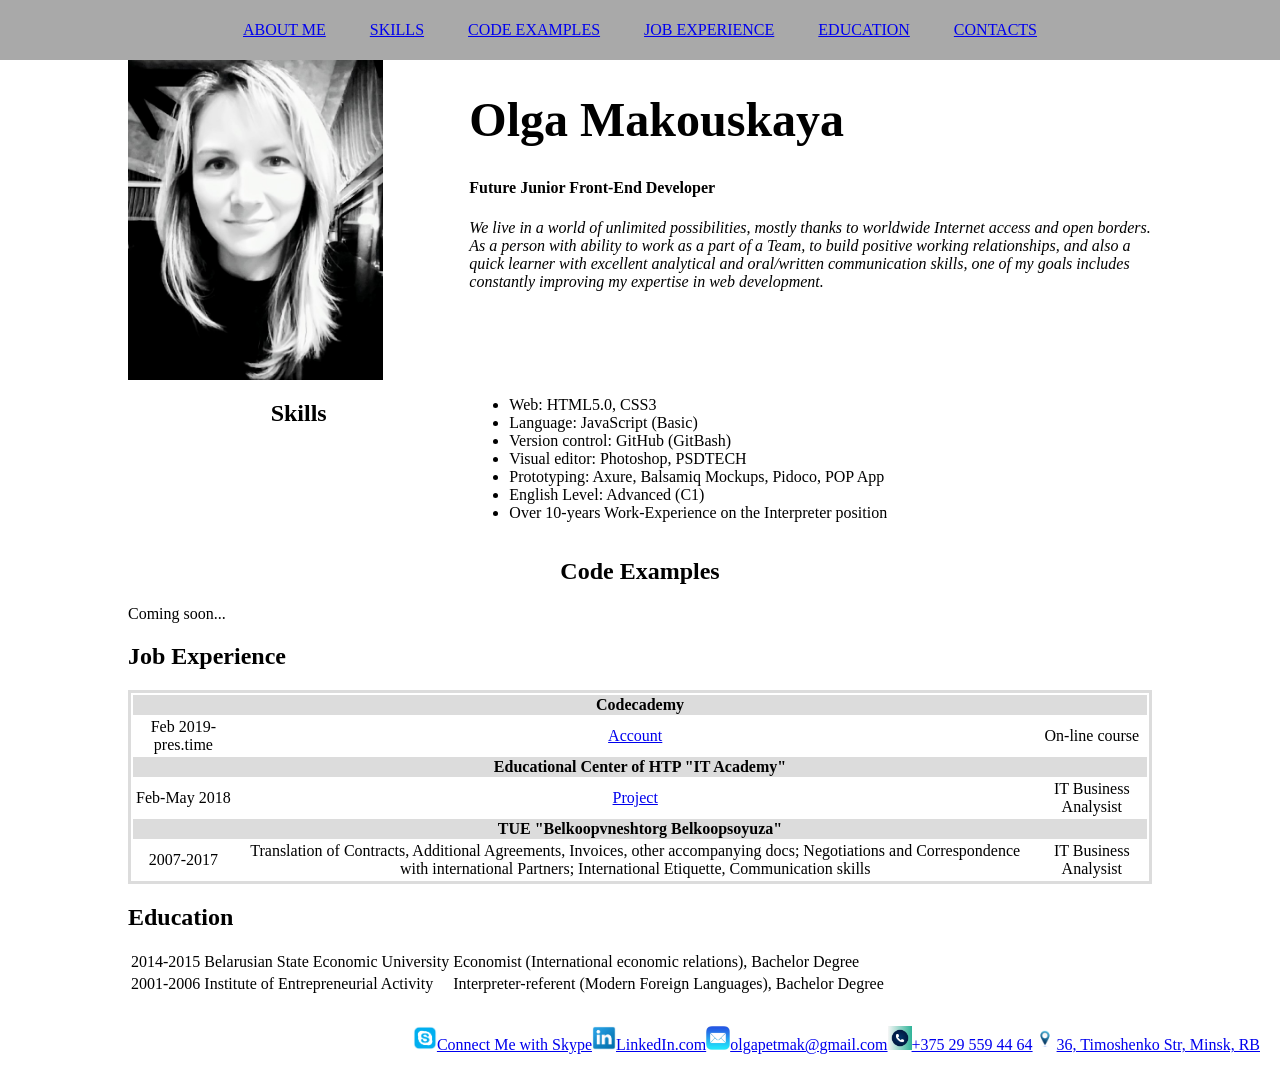
==== cv-olga.html @ 08b414a6 "style: add html and css, photo, icons" ====
<!DOCTYPE html>
<html lang="en">
<head>
    <meta http-equiv="Content-Type" content="text/html" charset="UTF-8">
    <title>Title</title>
    <link rel="stylesheet" href="cv-style.css">
</head>
<body>
<header>
    <nav class="navigation">
        <div class="menu">
            <div class="menu-item"><a href="#About">ABOUT ME</a></div>
            <div class="menu-item"><a href="#skills">SKILLS</a></div>
            <div class="menu-item"><a href="#code-examples">CODE EXAMPLES</a></div>
            <div class="menu-item"><a href="#job-experience">JOB EXPERIENCE</a></div>
            <div class="menu-item"><a href="#education">EDUCATION</a></div>
            <div class="menu-item"><a href="#contact-me">CONTACTS</a></div>
        </div>
    </nav>
</header>

<main>
    <div class="content">
        <div id="About" class="about">
            <img src="assets-cv/portrait.jpg" class="portrait">
            <div class="portrait-info">
                <h1>Olga Makouskaya</h1>
                <h4>Future Junior Front-End Developer</h4>
                <p class="subtitle">We live in a world of unlimited possibilities, mostly thanks to worldwide Internet
                    access and open borders. As a person with ability to work as a part of a Team, to build positive working
                    relationships, and also a quick learner with excellent analytical and oral/written communication skills,
                    one of my goals includes constantly improving my expertise in web development.</p>

            </div>
        </div>

        <div class="skills-grid">
            <div class="skills-l">
                <h2 id="skills">Skills</h2>
            </div>
            <div class="skills-r">
                <ul class="skills">
                    <li>Web: HTML5.0, CSS3</li>
                    <li>Language: JavaScript (Basic)</li>
                    <li>Version control: GitHub (GitBash)</li>
                    <li>Visual editor: Photoshop, PSDTECH</li>
                    <li>Prototyping: Axure, Balsamiq Mockups, Pidoco, POP App</li>
                    <li>English Level: Advanced (C1)</li>
                    <li>Over 10-years Work-Experience on the Interpreter position</li>
                </ul>
            </div>
        </div>

        <div class="coding">
            <div class="coding-l">
                <h2 id="code-examples">Code Examples</h2>
            </div>
            <div class="coding-r">
                <p>Coming soon...</p>
            </div>

        </div>




        <h2 id="job-experience">Job Experience</h2>
        <table class="table-job">
            <tr>
                <th class="table-head" colspan="3">Codecademy</th>
            </tr>
            <tr>
                <td>Feb 2019-pres.time</td>
                <td><a href="https://www.codecademy.com/users/olgapetmak">Account</a></td>
                <td>On-line course</td>
            </tr>
            <tr>
                <th class="table-head" colspan="3">Educational Center of HTP "IT Academy"</th>
            </tr>
            <tr>
                <td>Feb-May 2018</td>
                <td><a href="https://docs.google.com/document/d/1asQhnNPCvgDWeMCuZ2oPo3HLFO8YgpfjOdyL-LATkjs/edit">Project</a>
                </td>
                <td>IT Business Analysist</td>
            </tr>
            <tr>
                <th class="table-head" colspan="3">TUE "Belkoopvneshtorg Belkoopsoyuza"</th>
            </tr>
            <tr>
                <td>2007-2017</td>
                <td>Translation of Contracts, Additional Agreements, Invoices, other accompanying docs; Negotiations and
                    Correspondence with international Partners; International Etiquette, Communication skills
                </td>
                <td>IT Business Analysist</td>
            </tr>

        </table>


        <h2 id="education">Education</h2>
        <table class="education">
            <tr>
                <td>2014-2015</td>
                <td>Belarusian State Economic University</td>
                <td>Economist (International economic relations), Bachelor Degree</td>
            </tr>
            <tr>
                <td>2001-2006</td>
                <td>Institute of Entrepreneurial Activity</td>
                <td>Interpreter-referent (Modern Foreign Languages), Bachelor Degree</td>
            </tr>
        </table>
    </div>

</main>


<footer>
    <div id="contact-me">
        <ul class="contacts">
            <li><a href="https://goo.gl/maps/hGUTJtkW1gt"><img
                    src="assets-cv/240_F_164356382_ym09P5PFu4bMFb788PBjEPsTBYPb5Y2t.jpg">36, Timoshenko Str, Minsk,
                RB</a></li>
            <li><a href="tel:+375 29 559 44 64"><img src="assets-cv/phone.png">+375 29 559 44 64</a></li>
            <li><a href="mailto:olgapetmak@gmail.com"><img src="assets-cv/mail-secrets-7.jpg">olgapetmak@gmail.com</a>
            </li>
            <li><a href="https://www.linkedin.com/in/olga-makovskaya-b4a72679"><img src="assets-cv/linkedin.jpg">LinkedIn.com</a>
            </li>
            <li><a href="skype:olgapetmak"><img src="assets-cv/logosky.png">Connect Me with Skype</a></li>
        </ul>
    </div>
</footer>


</body>
</html>
---- cv-style.css ----
/* --------------HEADER-------------- */

html {
    font-size: 16px;
    min-width: 1024px;
}


body {
    width: 100%;
    height: 100%;
    margin: 0;
    padding: 0;
}

header {
    width: 100%;
    text-align: center;
    background-color: darkgrey;
    height: 60px;
}

.menu {
    margin: 0;
    line-height: 60px;
    min-width: 1024px;
}

.menu-item {
    display: inline-block;
    margin: 0 20px;
}

main {
    display: grid;
    grid-template-columns: auto 1024px auto;
}

.content, footer {
    grid-column: 2/2;
}

/* --------------ABOUT-------------- */

.portrait {
    height: 320px;
    width: 255px;
}

h1 {
    font-size: 3em;
}

.subtitle {
    font-style: italic;
}

/* ---------------GRIDS--------------*/

.about, .skills-grid {
    display: grid;
    grid-template-columns: 1fr 2fr;
}

.skills-l {
    grid-column: 1/1;
    text-align: center;
}

.skills-r {
    grid-column: 2/2;
}


.coding-l {
    grid-column: 1/1;
    text-align: center;
}

.coding-r {
    grid-column: 2/2;
}

/* --------------SKILS-------------- */


/* --------------CODE EXAMPLES-------------- */

.coding {

}


/* --------------JOB EXPERIENCE-------------- */

.table-job {
    border: 3px solid gainsboro;
    text-align: center;
}

.table-head {
    background-color: gainsboro;

}


/* --------------EDUCATION-------------- */


/* --------CONTACTS INFO----------- */

.contacts {
    text-align: center;
    margin-top: 30px;
    margin-right: 20px;
    display: block;
    float: right;
}

.contacts li {
    display: block;
    float: right;
}

.contacts li a {
    border-bottom: none;
}

.contacts li img {
    width: 24px;
    height: 24px;
    background: rgba(255, 255, 255, 1);
    background: -moz-linear-gradient(left, rgba(255, 255, 255, 1) 0%, rgba(246, 246, 246, 1) 0%, rgba(46, 179, 152, 1) 100%);
    background: -webkit-linear-gradient(left, rgba(255, 255, 255, 1) 0%, rgba(246, 246, 246, 1) 0%, rgba(46, 179, 152, 1) 100%);
    background: -o-linear-gradient(left, rgba(255, 255, 255, 1) 0%, rgba(246, 246, 246, 1) 0%, rgba(46, 179, 152, 1) 100%);
    background: -ms-linear-gradient(left, rgba(255, 255, 255, 1) 0%, rgba(246, 246, 246, 1) 0%, rgba(46, 179, 152, 1) 100%);
    background: linear-gradient(to right, rgba(255, 255, 255, 1) 0%, rgba(246, 246, 246, 1) 0%, rgba(46, 179, 152, 1) 100%);
    filter: progid:DXImageTransform.Microsoft.gradient(startColorstr='#ffffff', endColorstr='#2eb398', GradientType=1);
}
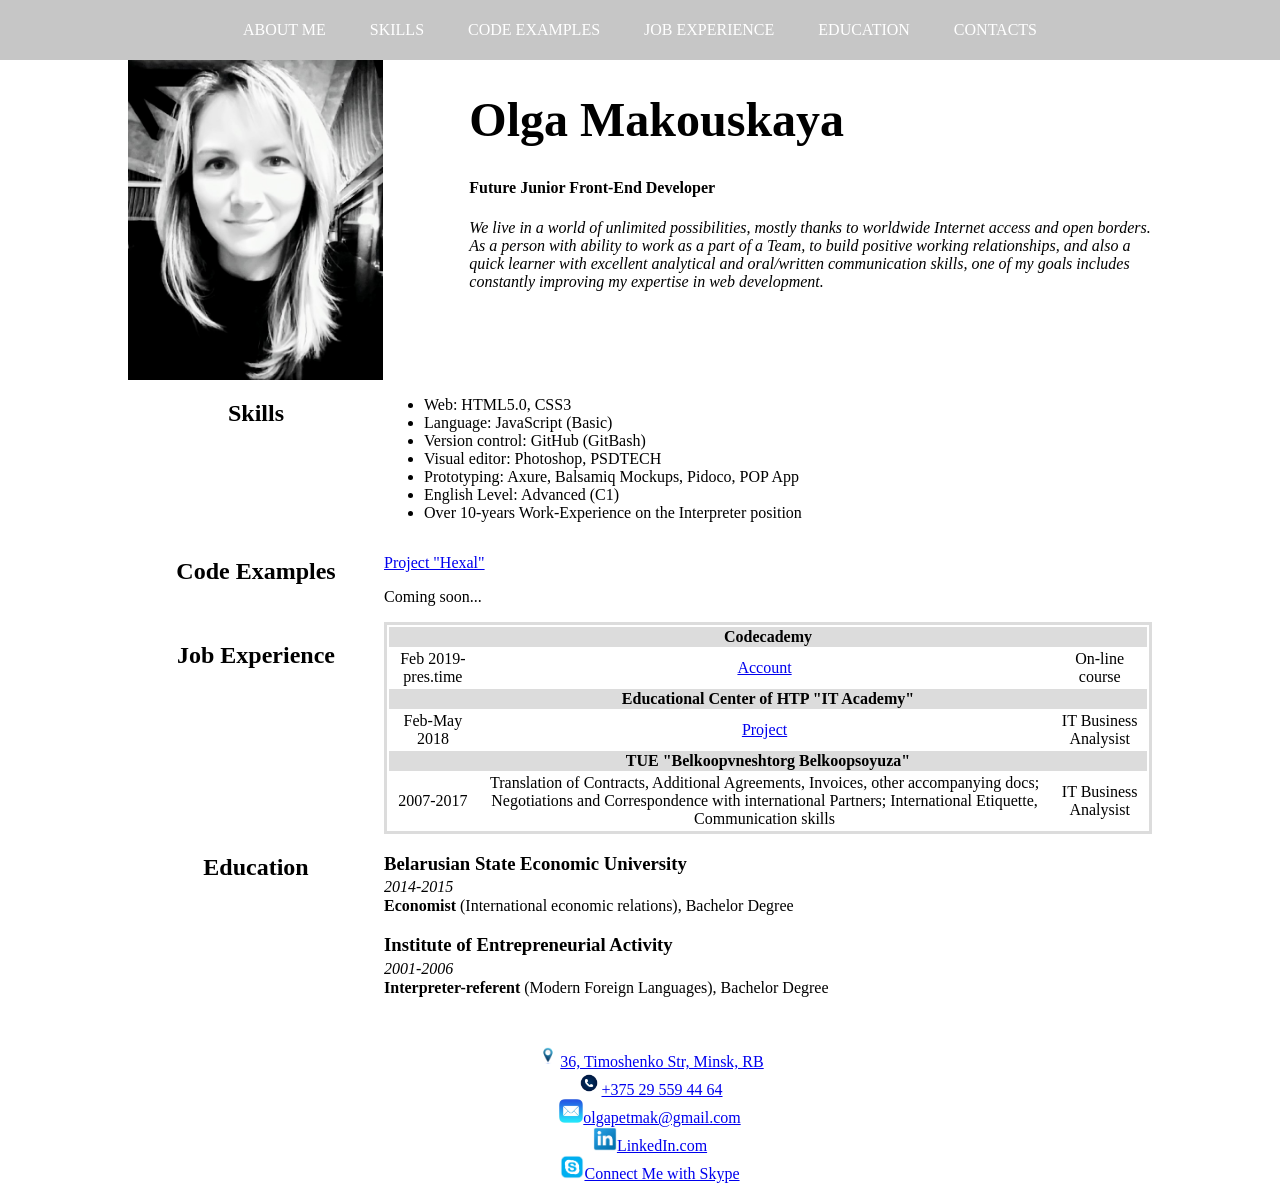
==== commit 7b4d3a6c: "style: add grid, change its filling; change table-job structure; change education-item feat: add lin" ====
--- a/cv-olga.html
+++ b/cv-olga.html
@@ -9,12 +9,12 @@
 <header>
     <nav class="navigation">
         <div class="menu">
-            <div class="menu-item"><a href="#About">ABOUT ME</a></div>
-            <div class="menu-item"><a href="#skills">SKILLS</a></div>
-            <div class="menu-item"><a href="#code-examples">CODE EXAMPLES</a></div>
-            <div class="menu-item"><a href="#job-experience">JOB EXPERIENCE</a></div>
-            <div class="menu-item"><a href="#education">EDUCATION</a></div>
-            <div class="menu-item"><a href="#contact-me">CONTACTS</a></div>
+            <a href="#About" class="menu-item">ABOUT ME</a>
+            <a href="#skills" class="menu-item">SKILLS</a>
+            <a href="#code-examples" class="menu-item">CODE EXAMPLES</a>
+            <a href="#job-experience" class="menu-item">JOB EXPERIENCE</a>
+            <a href="#education" class="menu-item">EDUCATION</a>
+            <a href="#contact-me" class="menu-item">CONTACTS</a>
         </div>
     </nav>
 </header>
@@ -27,14 +27,16 @@
                 <h1>Olga Makouskaya</h1>
                 <h4>Future Junior Front-End Developer</h4>
                 <p class="subtitle">We live in a world of unlimited possibilities, mostly thanks to worldwide Internet
-                    access and open borders. As a person with ability to work as a part of a Team, to build positive working
-                    relationships, and also a quick learner with excellent analytical and oral/written communication skills,
+                    access and open borders. As a person with ability to work as a part of a Team, to build positive
+                    working
+                    relationships, and also a quick learner with excellent analytical and oral/written communication
+                    skills,
                     one of my goals includes constantly improving my expertise in web development.</p>
 
             </div>
         </div>
 
-        <div class="skills-grid">
+        <div class="grid-content">
             <div class="skills-l">
                 <h2 id="skills">Skills</h2>
             </div>
@@ -49,67 +51,58 @@
                     <li>Over 10-years Work-Experience on the Interpreter position</li>
                 </ul>
             </div>
-        </div>
 
-        <div class="coding">
-            <div class="coding-l">
-                <h2 id="code-examples">Code Examples</h2>
-            </div>
+            <h2 id="code-examples" class="coding-l">Code Examples</h2>
             <div class="coding-r">
+                <p><a href="https://github.com/olgapetmak/hexal">Project "Hexal"</a></p>
                 <p>Coming soon...</p>
             </div>
 
+
+            <h2 id="job-experience" class="job-l">Job Experience</h2>
+            <table class="table-job">
+                <tr>
+                    <th class="table-head" colspan="3">Codecademy</th>
+                </tr>
+                <tr>
+                    <td>Feb 2019-pres.time</td>
+                    <td><a href="https://www.codecademy.com/users/olgapetmak">Account</a></td>
+                    <td>On-line course</td>
+                </tr>
+                <tr>
+                    <th class="table-head" colspan="3">Educational Center of HTP "IT Academy"</th>
+                </tr>
+                <tr>
+                    <td>Feb-May 2018</td>
+                    <td><a href="https://docs.google.com/document/d/1asQhnNPCvgDWeMCuZ2oPo3HLFO8YgpfjOdyL-LATkjs/edit">Project</a>
+                    </td>
+                    <td>IT Business Analysist</td>
+                </tr>
+                <tr>
+                    <th class="table-head" colspan="3">TUE "Belkoopvneshtorg Belkoopsoyuza"</th>
+                </tr>
+                <tr>
+                    <td>2007-2017</td>
+                    <td>Translation of Contracts, Additional Agreements, Invoices, other accompanying docs; Negotiations
+                        and
+                        Correspondence with international Partners; International Etiquette, Communication skills
+                    </td>
+                    <td>IT Business Analysist</td>
+                </tr>
+            </table>
+
+            <h2 id="education" class="educ-l">Education</h2>
+            <div class="education">
+                <h3>Belarusian State Economic University</h3>
+                <p class="educ-years">2014-2015</p>
+                <p><strong>Economist</strong> (International economic relations), Bachelor Degree</p>
+
+                <h3>Institute of Entrepreneurial Activity</h3>
+                <p class="educ-years">2001-2006</p>
+                <p><strong>Interpreter-referent</strong> (Modern Foreign Languages), Bachelor Degree</p>
+            </div>
         </div>
 
-
-
-
-        <h2 id="job-experience">Job Experience</h2>
-        <table class="table-job">
-            <tr>
-                <th class="table-head" colspan="3">Codecademy</th>
-            </tr>
-            <tr>
-                <td>Feb 2019-pres.time</td>
-                <td><a href="https://www.codecademy.com/users/olgapetmak">Account</a></td>
-                <td>On-line course</td>
-            </tr>
-            <tr>
-                <th class="table-head" colspan="3">Educational Center of HTP "IT Academy"</th>
-            </tr>
-            <tr>
-                <td>Feb-May 2018</td>
-                <td><a href="https://docs.google.com/document/d/1asQhnNPCvgDWeMCuZ2oPo3HLFO8YgpfjOdyL-LATkjs/edit">Project</a>
-                </td>
-                <td>IT Business Analysist</td>
-            </tr>
-            <tr>
-                <th class="table-head" colspan="3">TUE "Belkoopvneshtorg Belkoopsoyuza"</th>
-            </tr>
-            <tr>
-                <td>2007-2017</td>
-                <td>Translation of Contracts, Additional Agreements, Invoices, other accompanying docs; Negotiations and
-                    Correspondence with international Partners; International Etiquette, Communication skills
-                </td>
-                <td>IT Business Analysist</td>
-            </tr>
-
-        </table>
-
-
-        <h2 id="education">Education</h2>
-        <table class="education">
-            <tr>
-                <td>2014-2015</td>
-                <td>Belarusian State Economic University</td>
-                <td>Economist (International economic relations), Bachelor Degree</td>
-            </tr>
-            <tr>
-                <td>2001-2006</td>
-                <td>Institute of Entrepreneurial Activity</td>
-                <td>Interpreter-referent (Modern Foreign Languages), Bachelor Degree</td>
-            </tr>
-        </table>
     </div>
 
 </main>
@@ -131,6 +124,5 @@
     </div>
 </footer>
 
-
 </body>
 </html>
--- a/cv-style.css
+++ b/cv-style.css
@@ -1,22 +1,15 @@
-/* --------------HEADER-------------- */
 
 html {
     font-size: 16px;
     min-width: 1024px;
 }
 
-
-body {
-    width: 100%;
-    height: 100%;
-    margin: 0;
-    padding: 0;
-}
+/* --------------------------HEADER---------------------------*/
 
 header {
     width: 100%;
     text-align: center;
-    background-color: darkgrey;
+    background-color: #c6c6c6;
     height: 60px;
 }
 
@@ -29,11 +22,27 @@
 .menu-item {
     display: inline-block;
     margin: 0 20px;
+    text-decoration: none;
+    color: white;
+}
+
+/*--------------------------------BODY-------------------*/
+
+body {
+    width: 100%;
+    height: 100%;
+    margin: 0;
+    padding: 0;
 }
 
 main {
     display: grid;
     grid-template-columns: auto 1024px auto;
+}
+
+.about {
+    display: grid;
+    grid-template-columns: 1fr 2fr;
 }
 
 .content, footer {
@@ -57,27 +66,18 @@
 
 /* ---------------GRIDS--------------*/
 
-.about, .skills-grid {
+.grid-content {
     display: grid;
-    grid-template-columns: 1fr 2fr;
+    grid-template-columns: 1fr 3fr;
+    grid-template-rows: auto;
 }
 
-.skills-l {
+.skills-l, .coding-l, .job-l, .educ-l {
     grid-column: 1/1;
     text-align: center;
 }
 
-.skills-r {
-    grid-column: 2/2;
-}
-
-
-.coding-l {
-    grid-column: 1/1;
-    text-align: center;
-}
-
-.coding-r {
+.skills-r, .coding-r, .table-job, .education {
     grid-column: 2/2;
 }
 
@@ -86,12 +86,8 @@
 
 /* --------------CODE EXAMPLES-------------- */
 
-.coding {
 
-}
-
-
-/* --------------JOB EXPERIENCE-------------- */
+/* --------------JOB EXPERIENCE & EDUCATION-------------- */
 
 .table-job {
     border: 3px solid gainsboro;
@@ -100,12 +96,12 @@
 
 .table-head {
     background-color: gainsboro;
-
 }
 
-
-/* --------------EDUCATION-------------- */
-
+.educ-years {
+    font-style: italic;
+    margin: -15px 0;
+}
 
 /* --------CONTACTS INFO----------- */
 
@@ -114,12 +110,11 @@
     margin-top: 30px;
     margin-right: 20px;
     display: block;
-    float: right;
 }
 
 .contacts li {
     display: block;
-    float: right;
+
 }
 
 .contacts li a {
@@ -129,11 +124,5 @@
 .contacts li img {
     width: 24px;
     height: 24px;
-    background: rgba(255, 255, 255, 1);
-    background: -moz-linear-gradient(left, rgba(255, 255, 255, 1) 0%, rgba(246, 246, 246, 1) 0%, rgba(46, 179, 152, 1) 100%);
-    background: -webkit-linear-gradient(left, rgba(255, 255, 255, 1) 0%, rgba(246, 246, 246, 1) 0%, rgba(46, 179, 152, 1) 100%);
-    background: -o-linear-gradient(left, rgba(255, 255, 255, 1) 0%, rgba(246, 246, 246, 1) 0%, rgba(46, 179, 152, 1) 100%);
-    background: -ms-linear-gradient(left, rgba(255, 255, 255, 1) 0%, rgba(246, 246, 246, 1) 0%, rgba(46, 179, 152, 1) 100%);
-    background: linear-gradient(to right, rgba(255, 255, 255, 1) 0%, rgba(246, 246, 246, 1) 0%, rgba(46, 179, 152, 1) 100%);
-    filter: progid:DXImageTransform.Microsoft.gradient(startColorstr='#ffffff', endColorstr='#2eb398', GradientType=1);
+
 }
